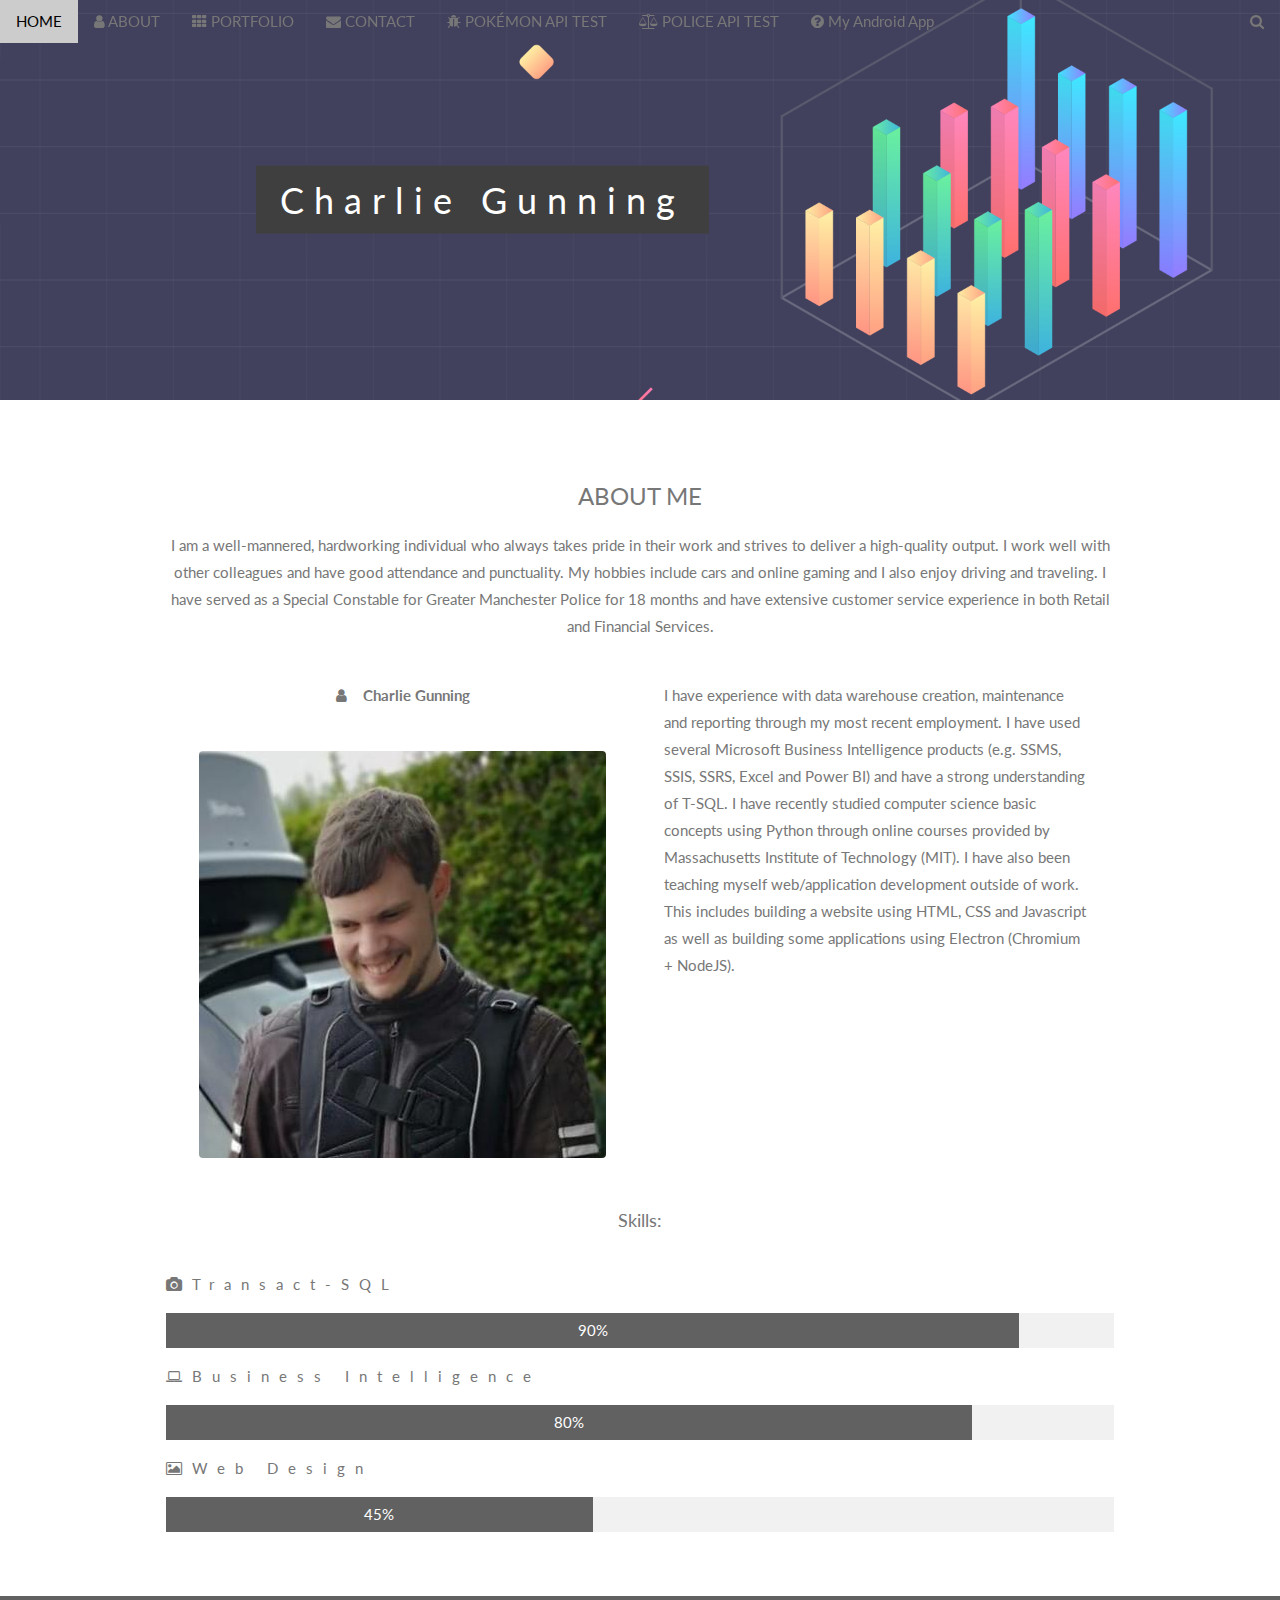
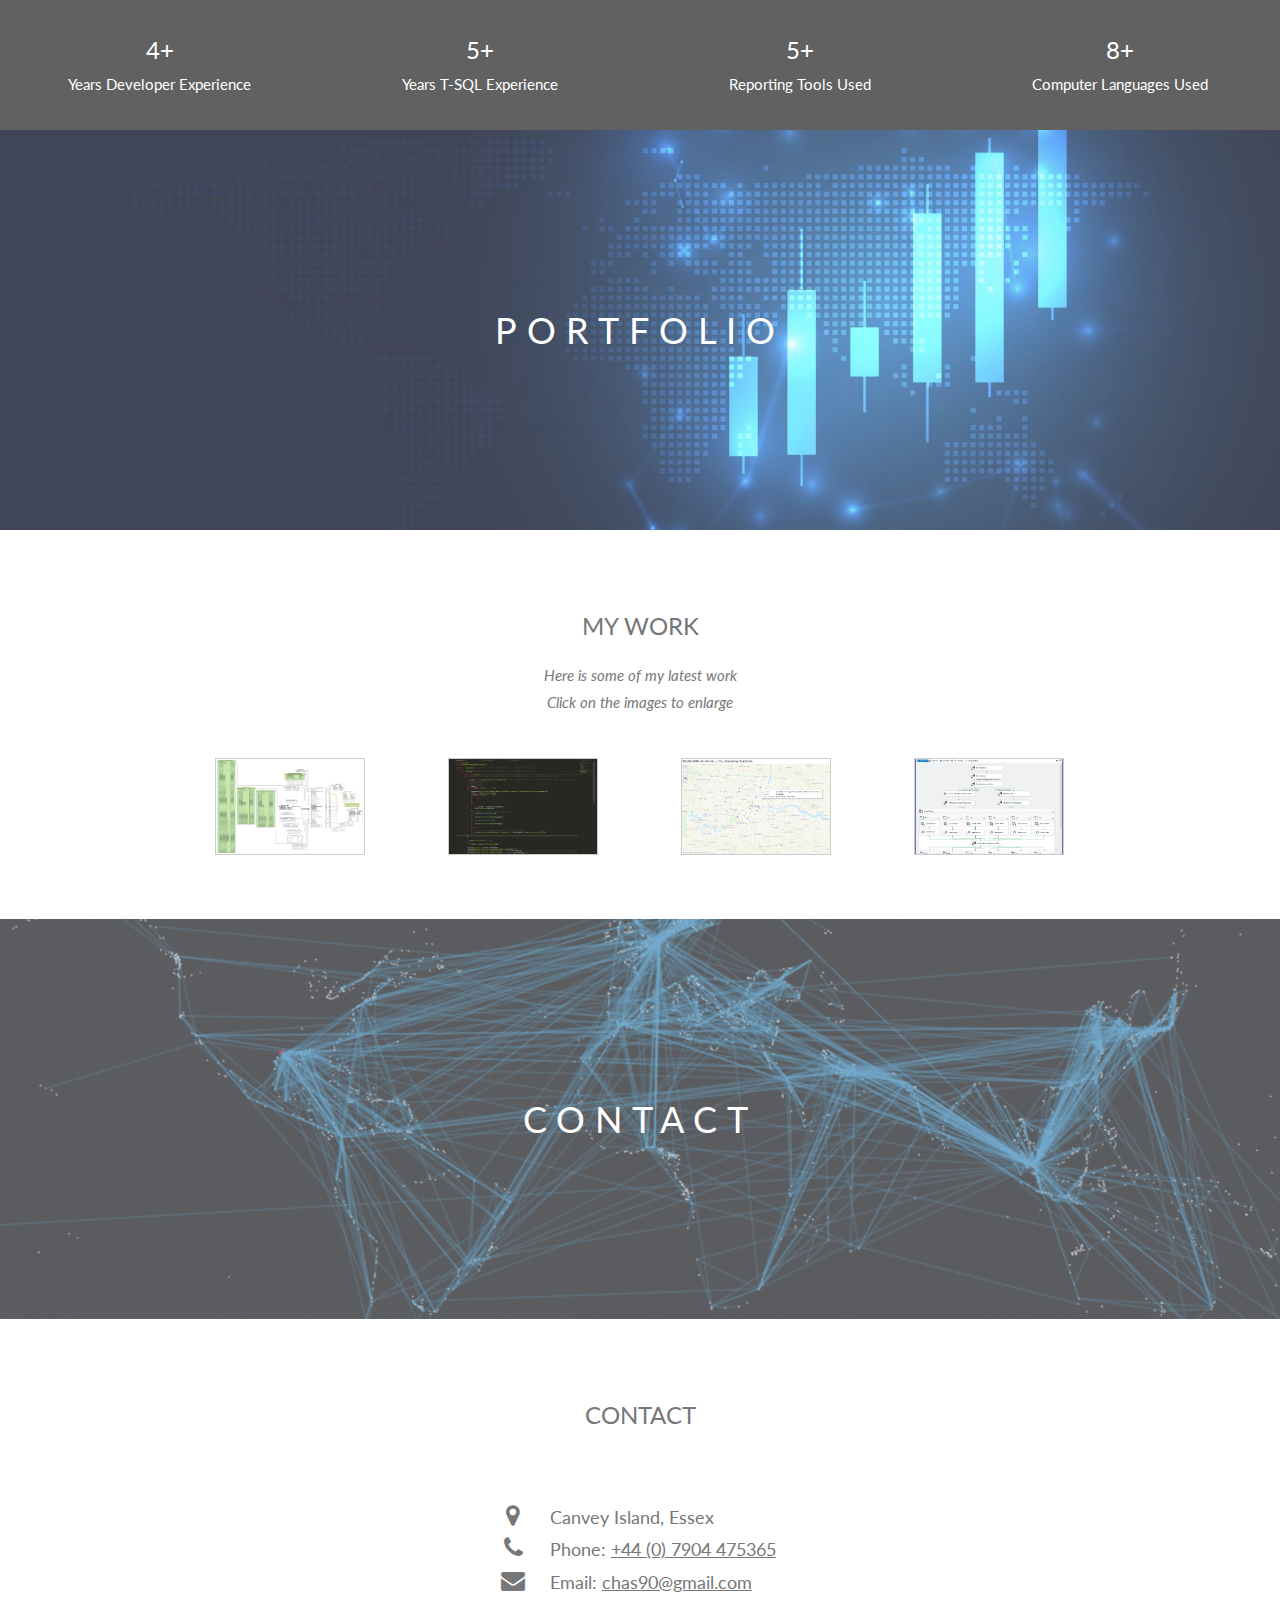
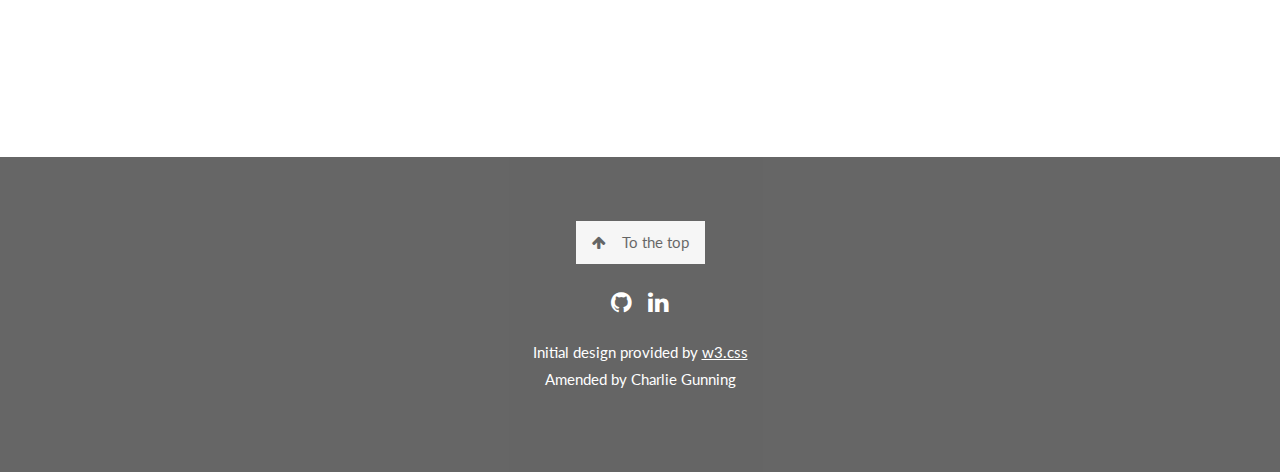
==== index.html @ 69a85423 "Update experience" ====
<!DOCTYPE html>
<html>
    <title>Charlie Gunning</title>
    <meta charset="UTF-8">
    <meta name="viewport" content="width=device-width, initial-scale=1">
    <link rel="stylesheet" href="https://www.w3schools.com/w3css/4/w3.css">
    <link rel="stylesheet" href="https://fonts.googleapis.com/css?family=Lato">
    <link rel="stylesheet" href="https://cdnjs.cloudflare.com/ajax/libs/font-awesome/4.7.0/css/font-awesome.min.css">
    <link rel="stylesheet" href="lib/css/Shared/style.css">
    <script src="lib/js/Shared/jquery-3.4.1.js" type="text/javascript"></script>
    <script src="lib/js/Shared/script.js" type="text/javascript"></script>

    <body>

        <!-- Navbar (sit on top) -->
        <div class="w3-top">
            <div class="w3-bar" id="myNavbar"><!-- Dynamic - See Shared/script.js --></div>

            <!-- Navbar on small screens -->
            <div id="navDemo" class="w3-bar-block w3-white w3-hide w3-hide-large w3-hide-medium"><!-- Dynamic - See Shared/script.js --></div>
        </div>

        <!-- First Parallax Image with Logo Text -->
        <div class="bgimg-1 w3-display-container w3-opacity-min" id="home">
            <div class="w3-display-left" style="white-space:nowrap; margin-left: 20%;">
                <span class="w3-center w3-padding-large w3-black w3-xxlarge w3-wide w3-animate-opacity">Charlie<span class="w3-hide-small"> Gunning</span></span>
            </div>
        </div>

        <!-- Container (About Section) -->
        <div class="w3-content w3-container w3-padding-64" id="about">
            <h3 class="w3-center">ABOUT ME</h3>
            <p class="w3-center">
                I am a well-mannered, hardworking individual who always takes pride in their work and strives to deliver a high-quality output. I work well with other colleagues 
                and have good attendance and punctuality. My hobbies include cars and online gaming and I also enjoy driving and traveling. I have served as a Special Constable 
                for Greater Manchester Police for 18 months and have extensive customer service experience in both Retail and Financial Services.
            </p>
            <div class="w3-row">
                <div class="w3-col m6 w3-center w3-padding-large">
                    <p><b><i class="fa fa-user w3-margin-right"></i>Charlie Gunning</b></p>
                    <br>
                    <img src="lib/img/index/CG.jpg" class="w3-round w3-image " alt="Photo of Me" width="407" height="407"><!-- w3-opacity w3-hover-opacity-off -->
                </div>

                <!-- Hide this text on small devices -->
                <div class="w3-col m6 w3-hide-small w3-padding-large">
                    <p>
                        I have experience with data warehouse creation, maintenance and reporting through my most recent employment. 
                        I have used several Microsoft Business Intelligence products (e.g. SSMS, SSIS, SSRS, Excel and Power BI) and have a strong understanding of T-SQL.
                        I have recently studied computer science basic concepts using Python through online courses provided by Massachusetts Institute of Technology (MIT). 
                        I have also been teaching myself web/application development outside of work. 
                        This includes building a website using HTML, CSS and Javascript as well as building some applications using Electron (Chromium + NodeJS).
                    </p>
                </div>
            </div>
            <p class="w3-large w3-center w3-padding-16">Skills:</p>
            <p class="w3-wide"><i class="fa fa-camera"></i>Transact-SQL</p>
            <div class="w3-light-grey">
                <div class="w3-container w3-padding-small w3-dark-grey w3-center" style="width:90%">90%</div>
            </div>
            <p class="w3-wide"><i class="fa fa-laptop"></i>Business Intelligence</p>
            <div class="w3-light-grey">
                <div class="w3-container w3-padding-small w3-dark-grey w3-center" style="width:85%">80%</div>
            </div>
            <p class="w3-wide"><i class="fa fa-photo"></i>Web Design</p>
            <div class="w3-light-grey">
                <div class="w3-container w3-padding-small w3-dark-grey w3-center" style="width:45%">45%</div>
            </div>
        </div>

        <div class="w3-row w3-center w3-dark-grey w3-padding-16">
            <div class="w3-quarter w3-section">
                <span class="w3-xlarge">4+</span><br> Years Developer Experience
            </div>
            <div class="w3-quarter w3-section">
                <span class="w3-xlarge">5+</span><br> Years T-SQL Experience
            </div>
            <div class="w3-quarter w3-section">
                <span class="w3-xlarge">5+</span><br> Reporting Tools Used
            </div>
            <div class="w3-quarter w3-section">
                <span class="w3-xlarge">8+</span><br> Computer Languages Used
            </div>
        </div>

        <!-- Second Parallax Image with Portfolio Text -->
        <div class="bgimg-2 w3-display-container w3-opacity-min">
            <div class="w3-display-middle">
                <span class="w3-xxlarge w3-text-white w3-wide">PORTFOLIO</span>
            </div>
        </div>

        <!-- Container (Portfolio Section) -->
        <div class="w3-content w3-container w3-padding-64" id="portfolio">
            <h3 class="w3-center">MY WORK</h3>
            <p class="w3-center"><em>Here is some of my latest work<br> Click on the images to enlarge</em></p><br>
            <!-- Responsive Grid. Four columns on tablets, laptops and desktops. Will stack on mobile devices/small screens (100% width) -->
            <div class="w3-row-padding w3-center">
                <div class="w3-col m3">
                    <img src="lib/img/index/Sample_ERD.jpeg" style="width:10em; height:6.5em" onclick="onClick(this)" class="w3-border w3-hover-opacity" alt="Entity Relationship Diagram">
                </div>
                <div class="w3-col m3">
                    <img src="lib/img/index/Sample_CSharp.png" style="width:10em; height:6.5em" onclick="onClick(this)" class="w3-border w3-hover-opacity" alt="C# Code Sample">
                </div>
                <div class="w3-col m3">
                    <img src="lib/img/index/Sample_Tableau.png" style="width:10em; height:6.5em" onclick="onClick(this)" class="w3-border w3-hover-opacity" alt="Tableau API Data">
                </div>
                <div class="w3-col m3">
                    <img src="lib/img/index/Sample_SSIS.png" style="width:10em; height:6.5em" onclick="onClick(this)" class="w3-border w3-hover-opacity" alt="SSIS Control Flow">
                </div>
            </div>
            </div>
        </div>

        <!-- Modal for full size images on click-->
        <div id="modal01" class="w3-modal w3-black" onclick="this.style.display='none'">
            <span class="w3-button w3-large w3-black w3-display-topright" title="Close Modal Image"><i class="fa fa-remove"></i></span>
            <div class="w3-modal-content w3-animate-zoom w3-center w3-transparent w3-padding-64">
                <img id="img01" class="w3-image">
                <p id="caption" class="w3-opacity w3-large"></p>
            </div>
        </div>

        <!-- Third Parallax Image with Portfolio Text -->
        <div class="bgimg-3 w3-display-container w3-opacity-min">
            <div class="w3-display-middle">
                <span class="w3-xxlarge w3-text-white w3-wide">CONTACT</span>
            </div>
        </div>

        <!-- Container (Contact Section) -->
        <div class="w3-content w3-container w3-padding-64" id="contact">
            <h3 class="w3-center">CONTACT</h3>

            <div class="w3-row w3-padding-32 w3-section">
                <div class="w3-col m4 w3-container">
                    <div class="mapouter">
                        <div class="gmap_canvas">
                            <iframe width="285" height="160" id="gmap_canvas" src="https://maps.google.com/maps?q=Canvey%20Island&t=&z=11&ie=UTF8&iwloc=&output=embed" 
                            frameborder="0" scrolling="no" marginheight="0" marginwidth="0">
                            </iframe>
                            <a href="https://www.embedgooglemap.net/blog/elementor-review/">embedgooglemap.net</a>
                        </div>
                    </div>
                </div>
                <div class="w3-col m8 w3-panel">
                    <div class="w3-large w3-margin-bottom">
                        <i class="fa fa-map-marker fa-fw w3-hover-text-black w3-xlarge w3-margin-right"></i> Canvey Island, Essex
                        <br>
                        <i class="fa fa-phone fa-fw w3-hover-text-black w3-xlarge w3-margin-right"></i> Phone: <a href="tel:447904475365" 
                        class="w3-hover-text-green">+44 (0) 7904 475365</a>
                        <br>
                        <i class="fa fa-envelope fa-fw w3-hover-text-black w3-xlarge w3-margin-right"></i> Email: <a href="mailto:chas90@gmail.com" 
                        class="w3-hover-text-green">chas90@gmail.com</a>
                        <br>
                    </div>
                </div>
            </div>
        </div>

        <!-- Footer -->
        <footer class="w3-center w3-black w3-padding-64 w3-opacity w3-hover-opacity-off" id="sharedFooter"><!-- Dynamic - See Shared/script.js --></footer>
    </body>
</html>
---- lib/css/Shared/style.css ----
body,
h1,
h2,
h3,
h4,
h5,
h6 {
    font-family: "Lato", sans-serif;
}

body,
html {
    height: 100%;
    color: #777;
    line-height: 1.8;
}


/* Create a Parallax Effect */

.bgimg-1,
.bgimg-2,
.bgimg-3 {
    background-attachment: fixed;
    background-position: center;
    background-repeat: no-repeat;
    background-size: cover;
}


/* First image (Logo. Full height) */

.bgimg-1 {
    background-image: url('../../img/index/BG_01.png');
    min-height: 100%;
}


/* Second image (Portfolio) */

.bgimg-2 {
    background-image: url("../../img/index/BG_02.jpg");
    min-height: 400px;
}


/* Third image (Contact) */

.bgimg-3 {
    background-image: url("../../img/index/BG_03.png");
    min-height: 400px;
}

.w3-wide {
    letter-spacing: 10px;
}

.w3-hover-opacity {
    cursor: pointer;
}


/* Turn off parallax scrolling for tablets and phones */

@media only screen and (max-device-width: 1600px) {
    .bgimg-1,
    .bgimg-2,
    .bgimg-3 {
        background-attachment: scroll;
        min-height: 400px;
    }
}

#apiCallCount{
    visibility: hidden;
}

/*Google Maps*/
.mapouter {
    position: relative;
    text-align: right;
    height: 160px;
    width: 285px;
}

.gmap_canvas {
    overflow: hidden;
    background: none!important;
    height: 160px;
    width: 285px;
}
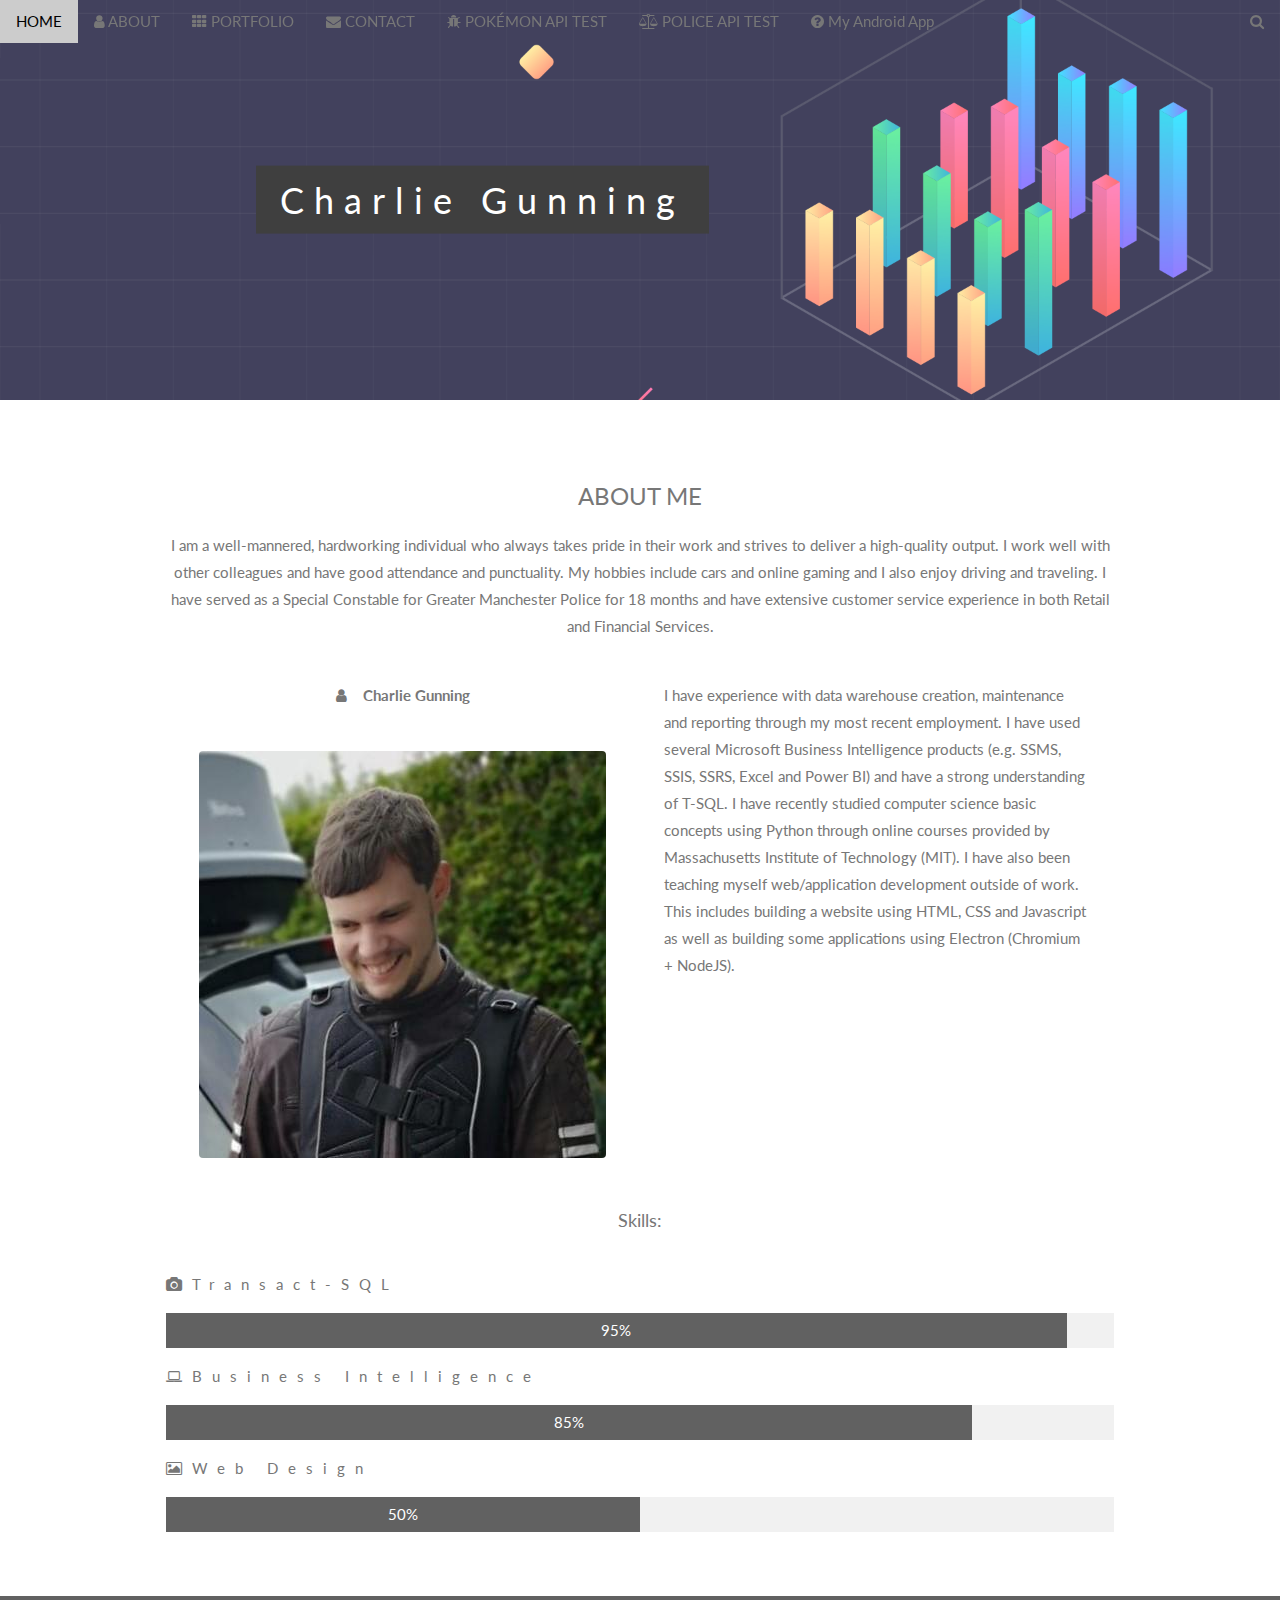
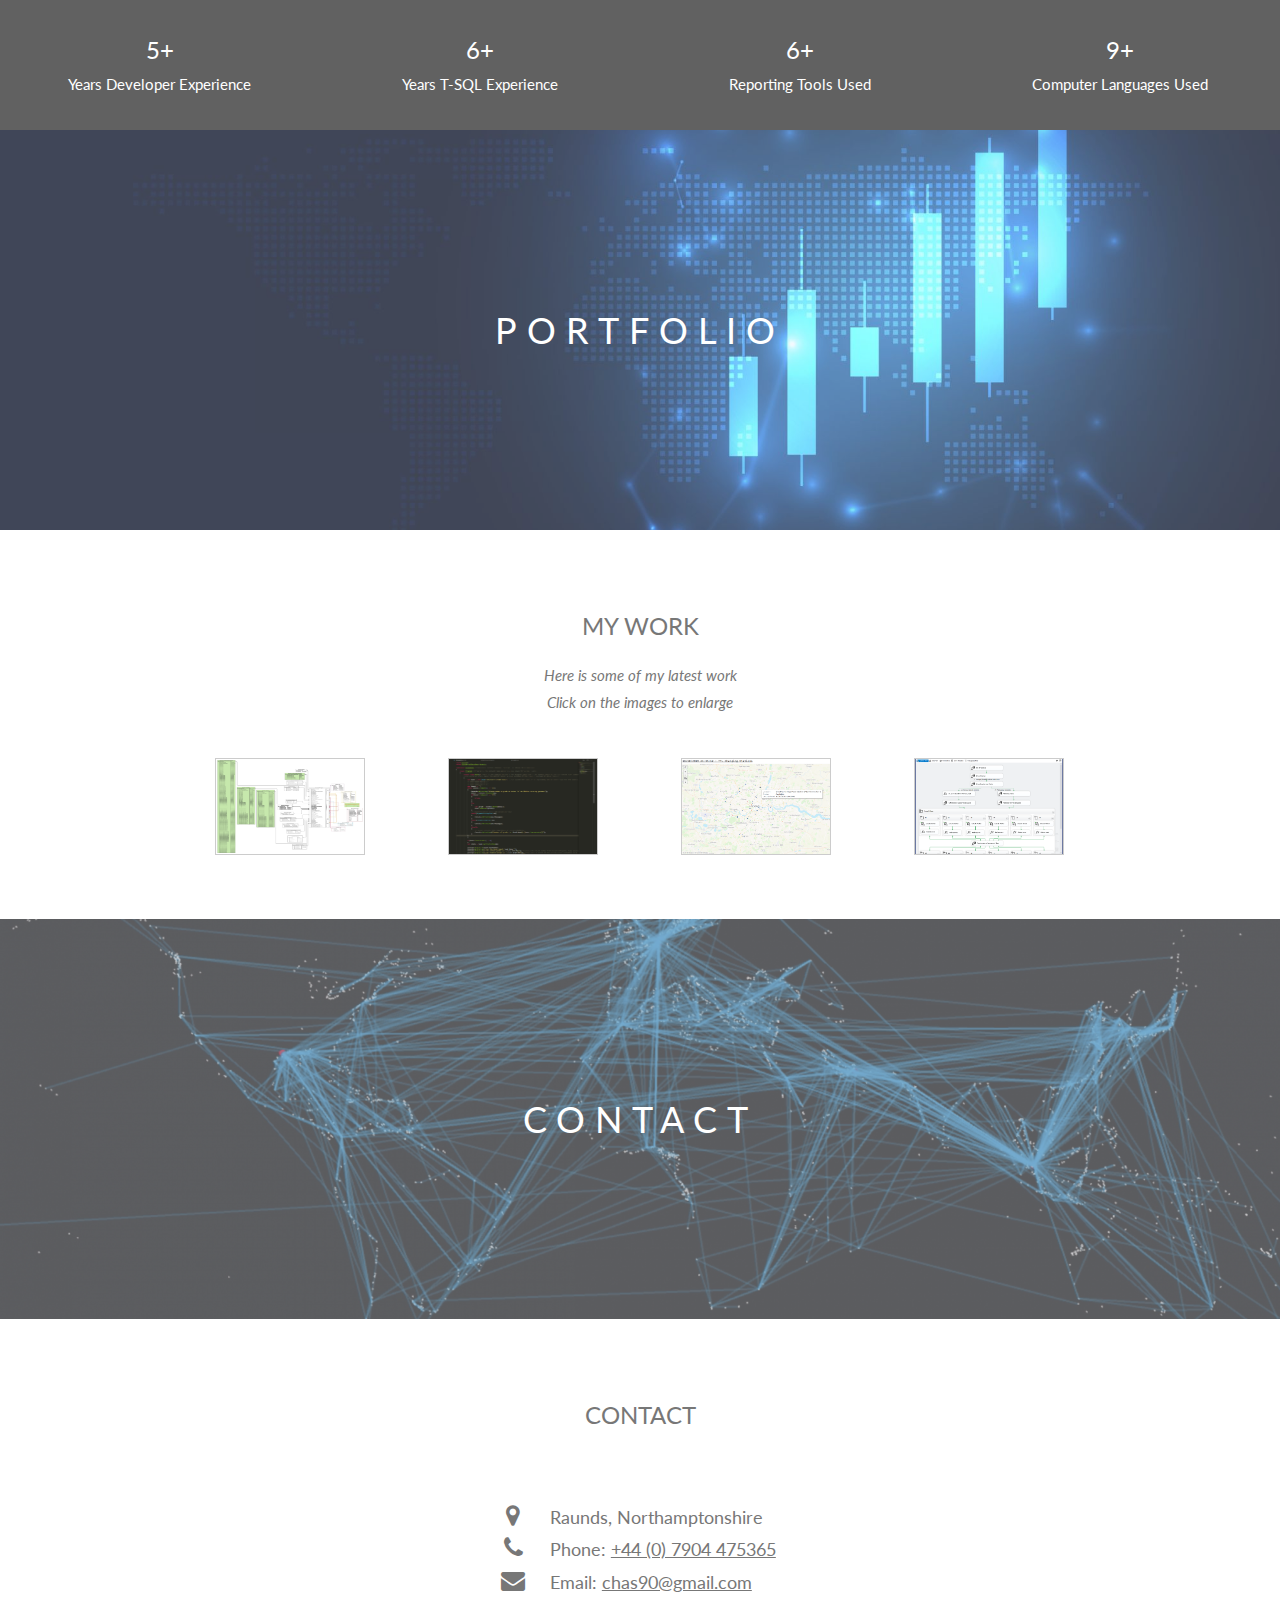
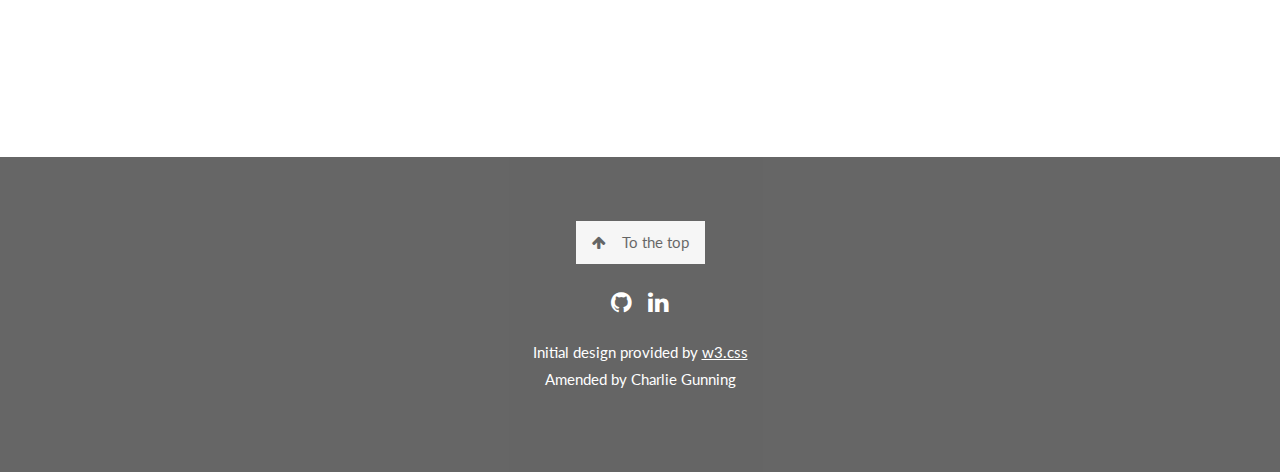
==== commit 1188518a: "Updated experience and location" ====
--- a/index.html
+++ b/index.html
@@ -56,30 +56,30 @@
             <p class="w3-large w3-center w3-padding-16">Skills:</p>
             <p class="w3-wide"><i class="fa fa-camera"></i>Transact-SQL</p>
             <div class="w3-light-grey">
-                <div class="w3-container w3-padding-small w3-dark-grey w3-center" style="width:90%">90%</div>
+                <div class="w3-container w3-padding-small w3-dark-grey w3-center" style="width:95%">95%</div>
             </div>
             <p class="w3-wide"><i class="fa fa-laptop"></i>Business Intelligence</p>
             <div class="w3-light-grey">
-                <div class="w3-container w3-padding-small w3-dark-grey w3-center" style="width:85%">80%</div>
+                <div class="w3-container w3-padding-small w3-dark-grey w3-center" style="width:85%">85%</div>
             </div>
             <p class="w3-wide"><i class="fa fa-photo"></i>Web Design</p>
             <div class="w3-light-grey">
-                <div class="w3-container w3-padding-small w3-dark-grey w3-center" style="width:45%">45%</div>
+                <div class="w3-container w3-padding-small w3-dark-grey w3-center" style="width:50%">50%</div>
             </div>
         </div>
 
         <div class="w3-row w3-center w3-dark-grey w3-padding-16">
             <div class="w3-quarter w3-section">
-                <span class="w3-xlarge">4+</span><br> Years Developer Experience
+                <span class="w3-xlarge">5+</span><br> Years Developer Experience
             </div>
             <div class="w3-quarter w3-section">
-                <span class="w3-xlarge">5+</span><br> Years T-SQL Experience
+                <span class="w3-xlarge">6+</span><br> Years T-SQL Experience
             </div>
             <div class="w3-quarter w3-section">
-                <span class="w3-xlarge">5+</span><br> Reporting Tools Used
+                <span class="w3-xlarge">6+</span><br> Reporting Tools Used
             </div>
             <div class="w3-quarter w3-section">
-                <span class="w3-xlarge">8+</span><br> Computer Languages Used
+                <span class="w3-xlarge">9+</span><br> Computer Languages Used
             </div>
         </div>
 
@@ -136,7 +136,7 @@
                 <div class="w3-col m4 w3-container">
                     <div class="mapouter">
                         <div class="gmap_canvas">
-                            <iframe width="285" height="160" id="gmap_canvas" src="https://maps.google.com/maps?q=Canvey%20Island&t=&z=11&ie=UTF8&iwloc=&output=embed" 
+                            <iframe width="285" height="160" id="gmap_canvas" src="https://maps.google.com/maps?q=Raunds&t=&z=11&ie=UTF8&iwloc=&output=embed" 
                             frameborder="0" scrolling="no" marginheight="0" marginwidth="0">
                             </iframe>
                             <a href="https://www.embedgooglemap.net/blog/elementor-review/">embedgooglemap.net</a>
@@ -145,7 +145,7 @@
                 </div>
                 <div class="w3-col m8 w3-panel">
                     <div class="w3-large w3-margin-bottom">
-                        <i class="fa fa-map-marker fa-fw w3-hover-text-black w3-xlarge w3-margin-right"></i> Canvey Island, Essex
+                        <i class="fa fa-map-marker fa-fw w3-hover-text-black w3-xlarge w3-margin-right"></i> Raunds, Northamptonshire
                         <br>
                         <i class="fa fa-phone fa-fw w3-hover-text-black w3-xlarge w3-margin-right"></i> Phone: <a href="tel:447904475365" 
                         class="w3-hover-text-green">+44 (0) 7904 475365</a>
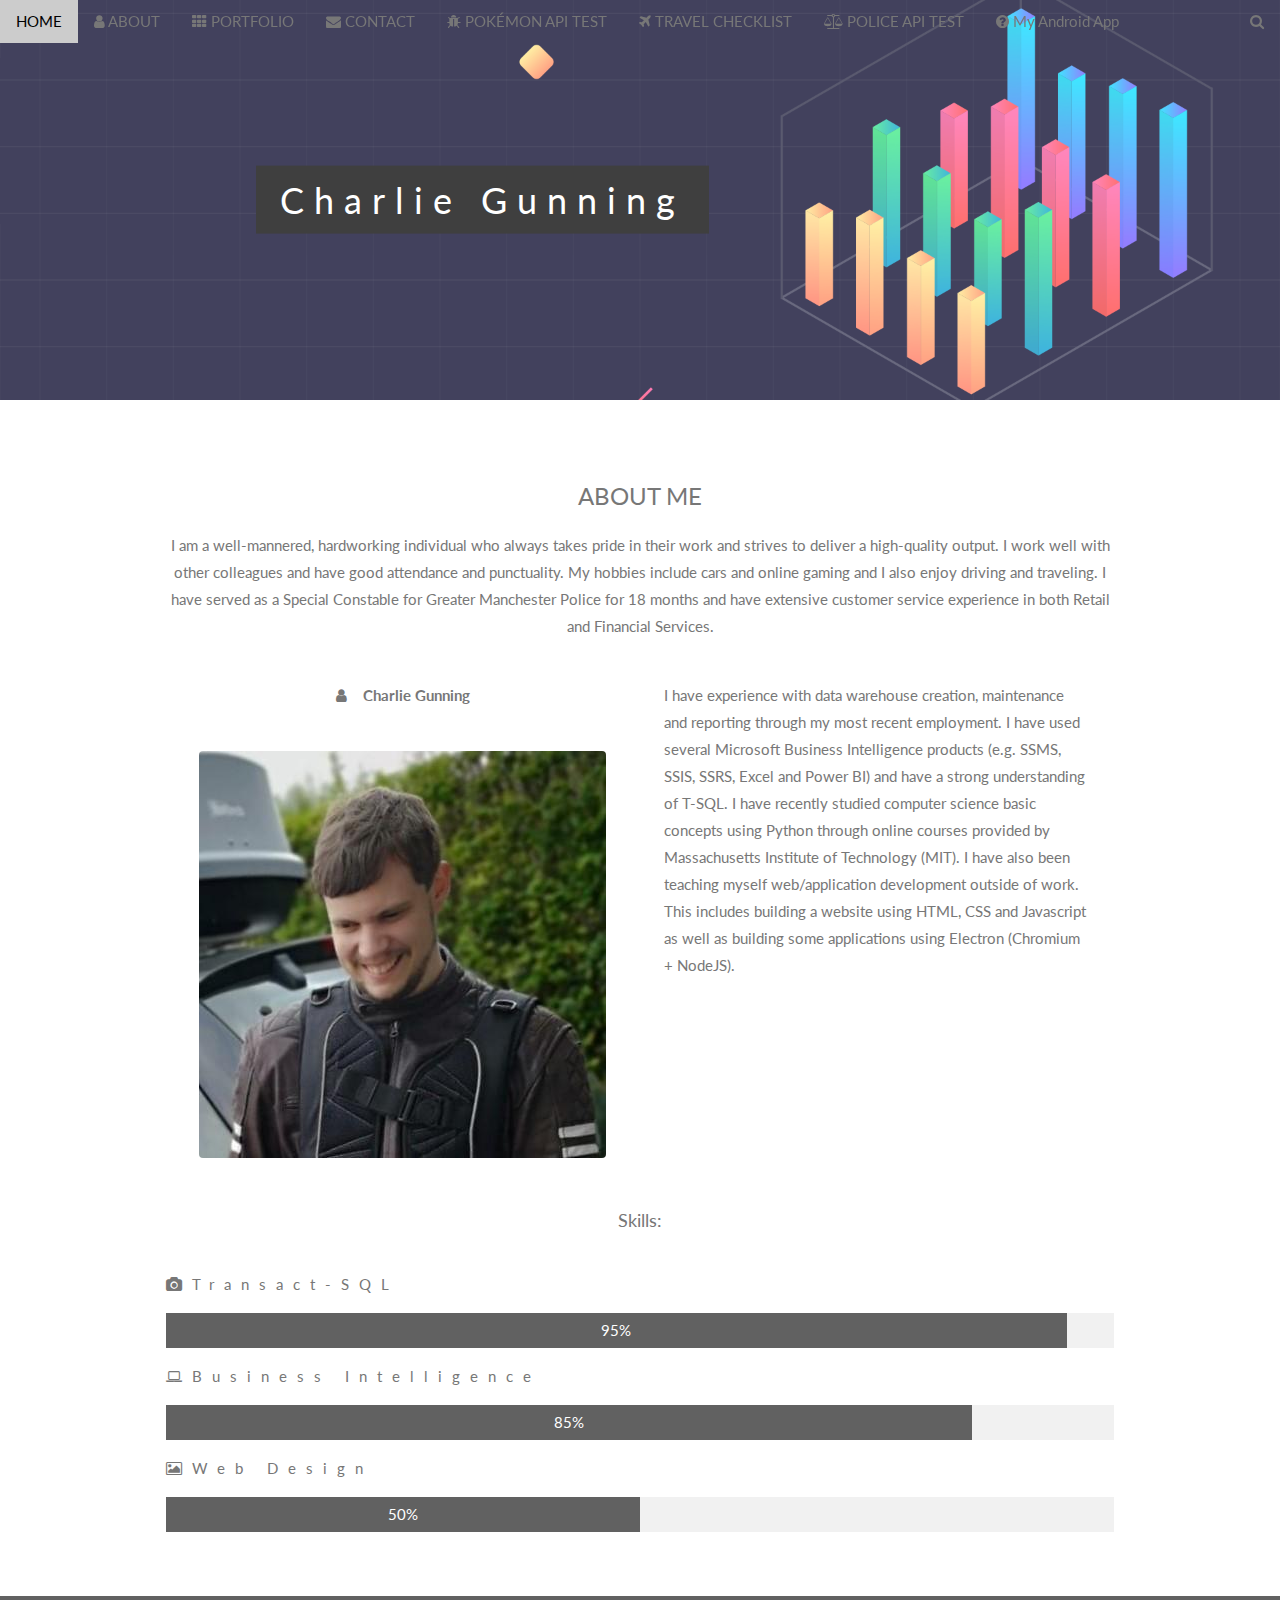
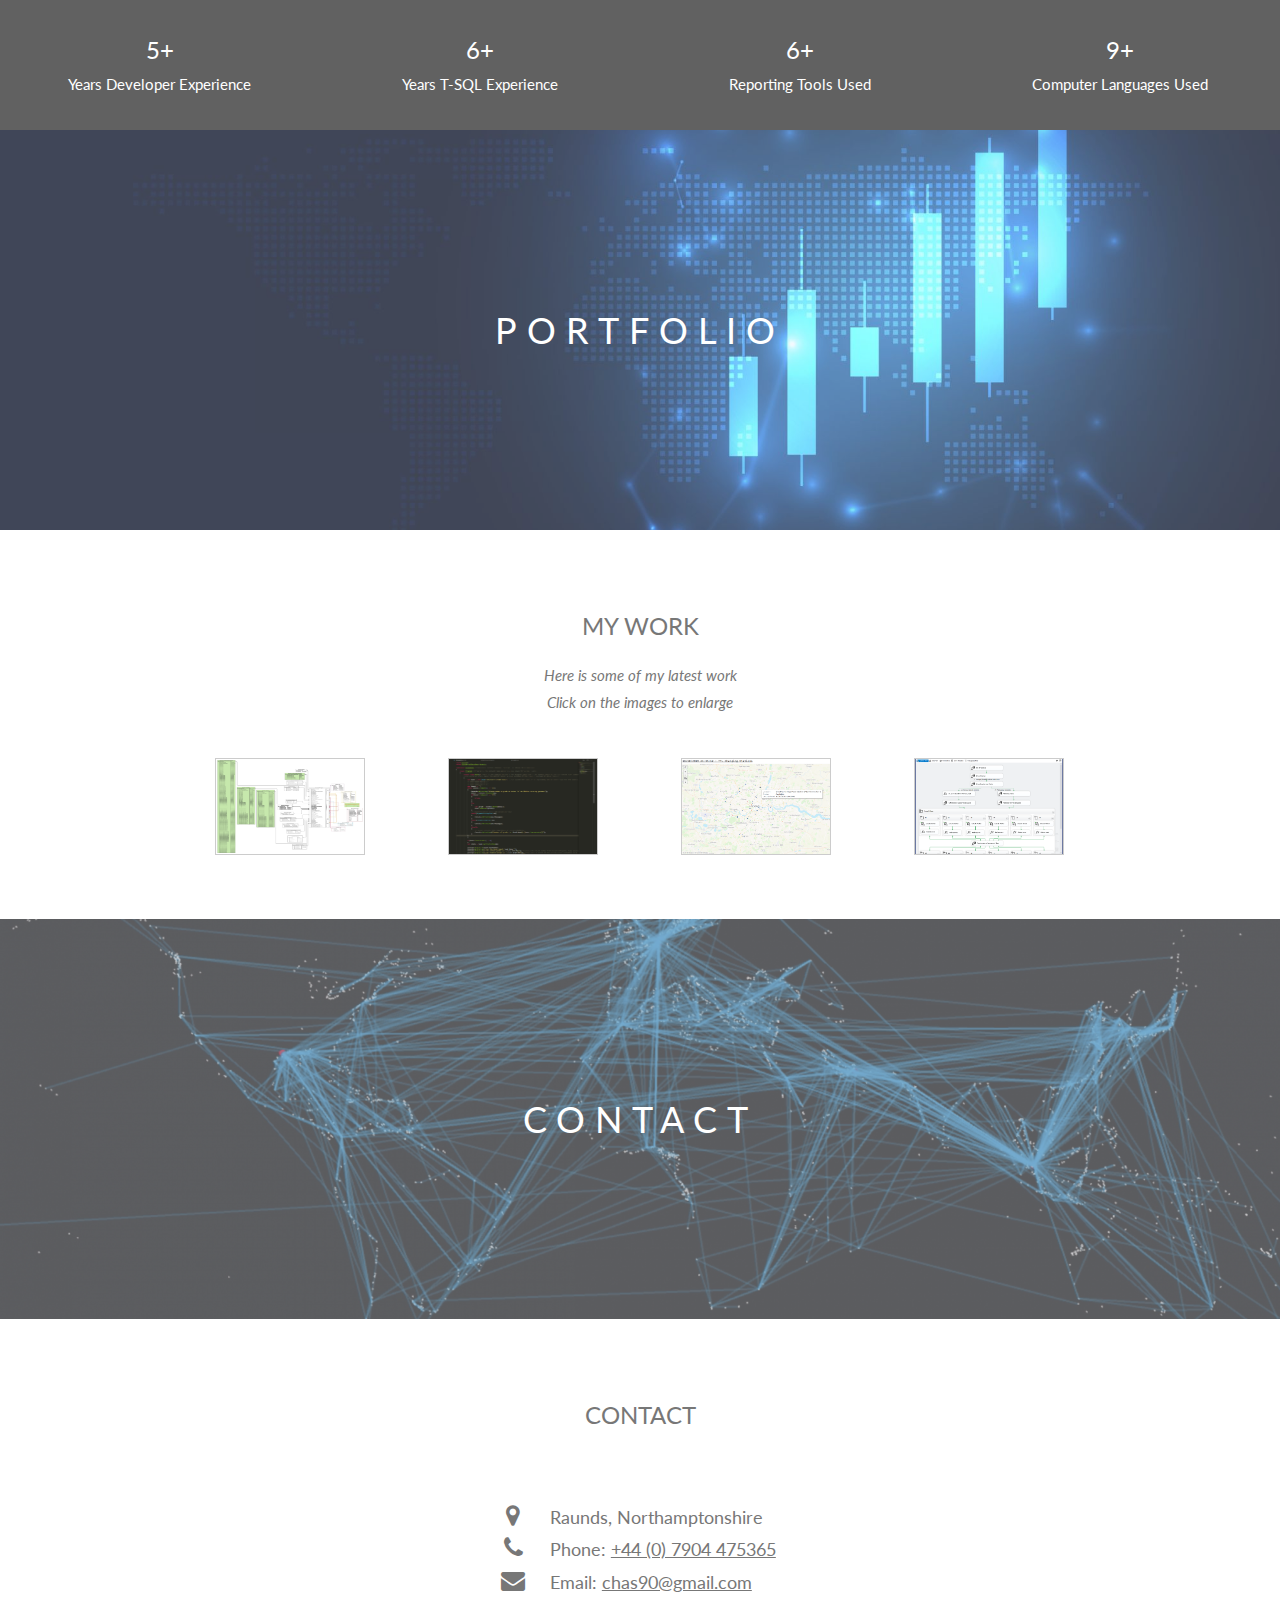
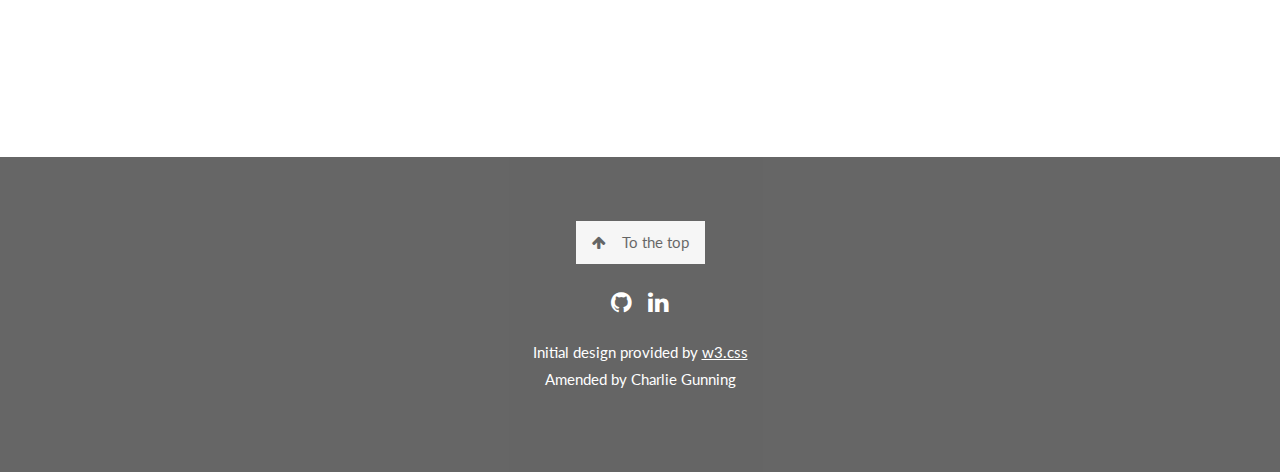
==== commit ebde27a3: "Add Travel Checklist Page" ====
--- a/index.html
+++ b/index.html
@@ -17,7 +17,7 @@
             <div class="w3-bar" id="myNavbar"><!-- Dynamic - See Shared/script.js --></div>
 
             <!-- Navbar on small screens -->
-            <div id="navDemo" class="w3-bar-block w3-white w3-hide w3-hide-large w3-hide-medium"><!-- Dynamic - See Shared/script.js --></div>
+            <div id="navDemo" class="w3-bar-block w3-white w3-hide w3-hide-large w3-hide-medium"><!-- Dynamic - See js/Shared/script.js --></div>
         </div>
 
         <!-- First Parallax Image with Logo Text -->
@@ -136,7 +136,7 @@
                 <div class="w3-col m4 w3-container">
                     <div class="mapouter">
                         <div class="gmap_canvas">
-                            <iframe width="285" height="160" id="gmap_canvas" src="https://maps.google.com/maps?q=Raunds&t=&z=11&ie=UTF8&iwloc=&output=embed" 
+                            <iframe width="285" height="160" id="gmap_canvas" src="https://maps.google.com/maps?q=Raunds%2c%20Northamptonshire&t=&z=9&ie=UTF8&iwloc=&output=embed" 
                             frameborder="0" scrolling="no" marginheight="0" marginwidth="0">
                             </iframe>
                             <a href="https://www.embedgooglemap.net/blog/elementor-review/">embedgooglemap.net</a>
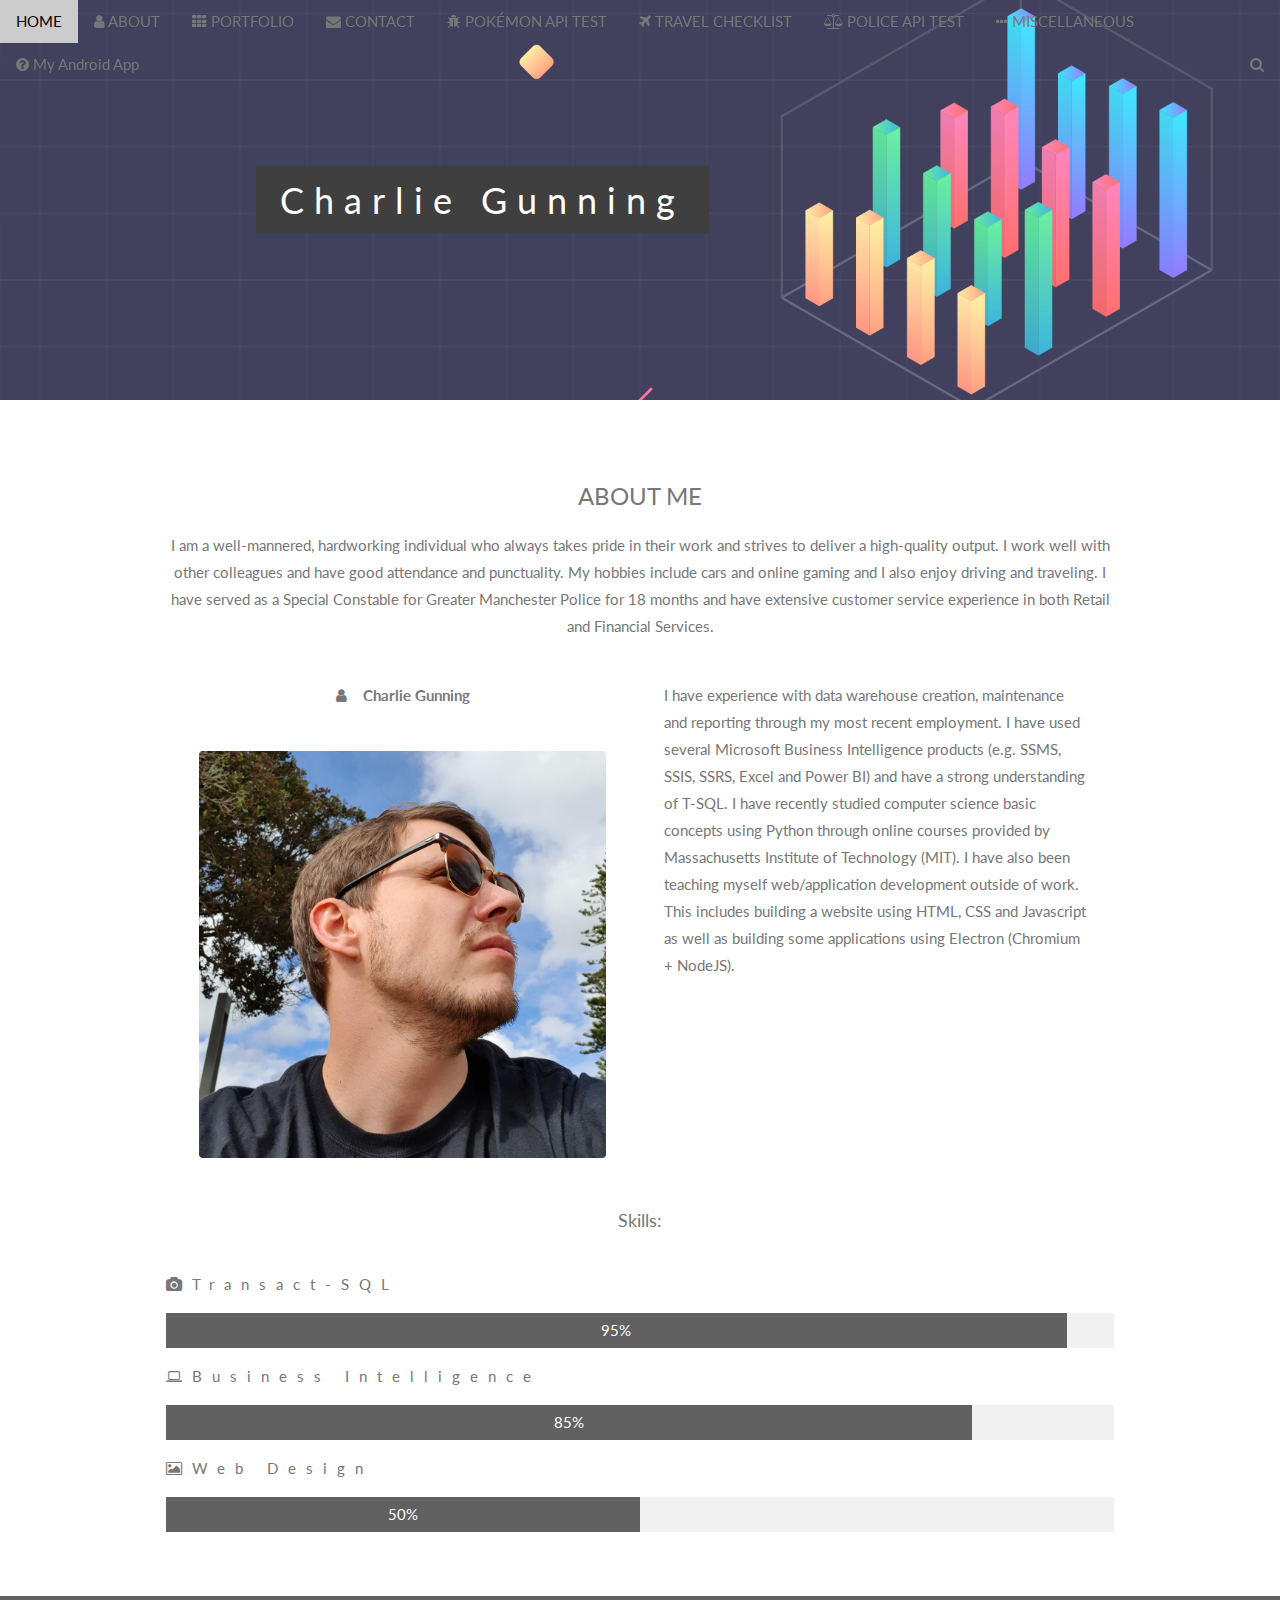
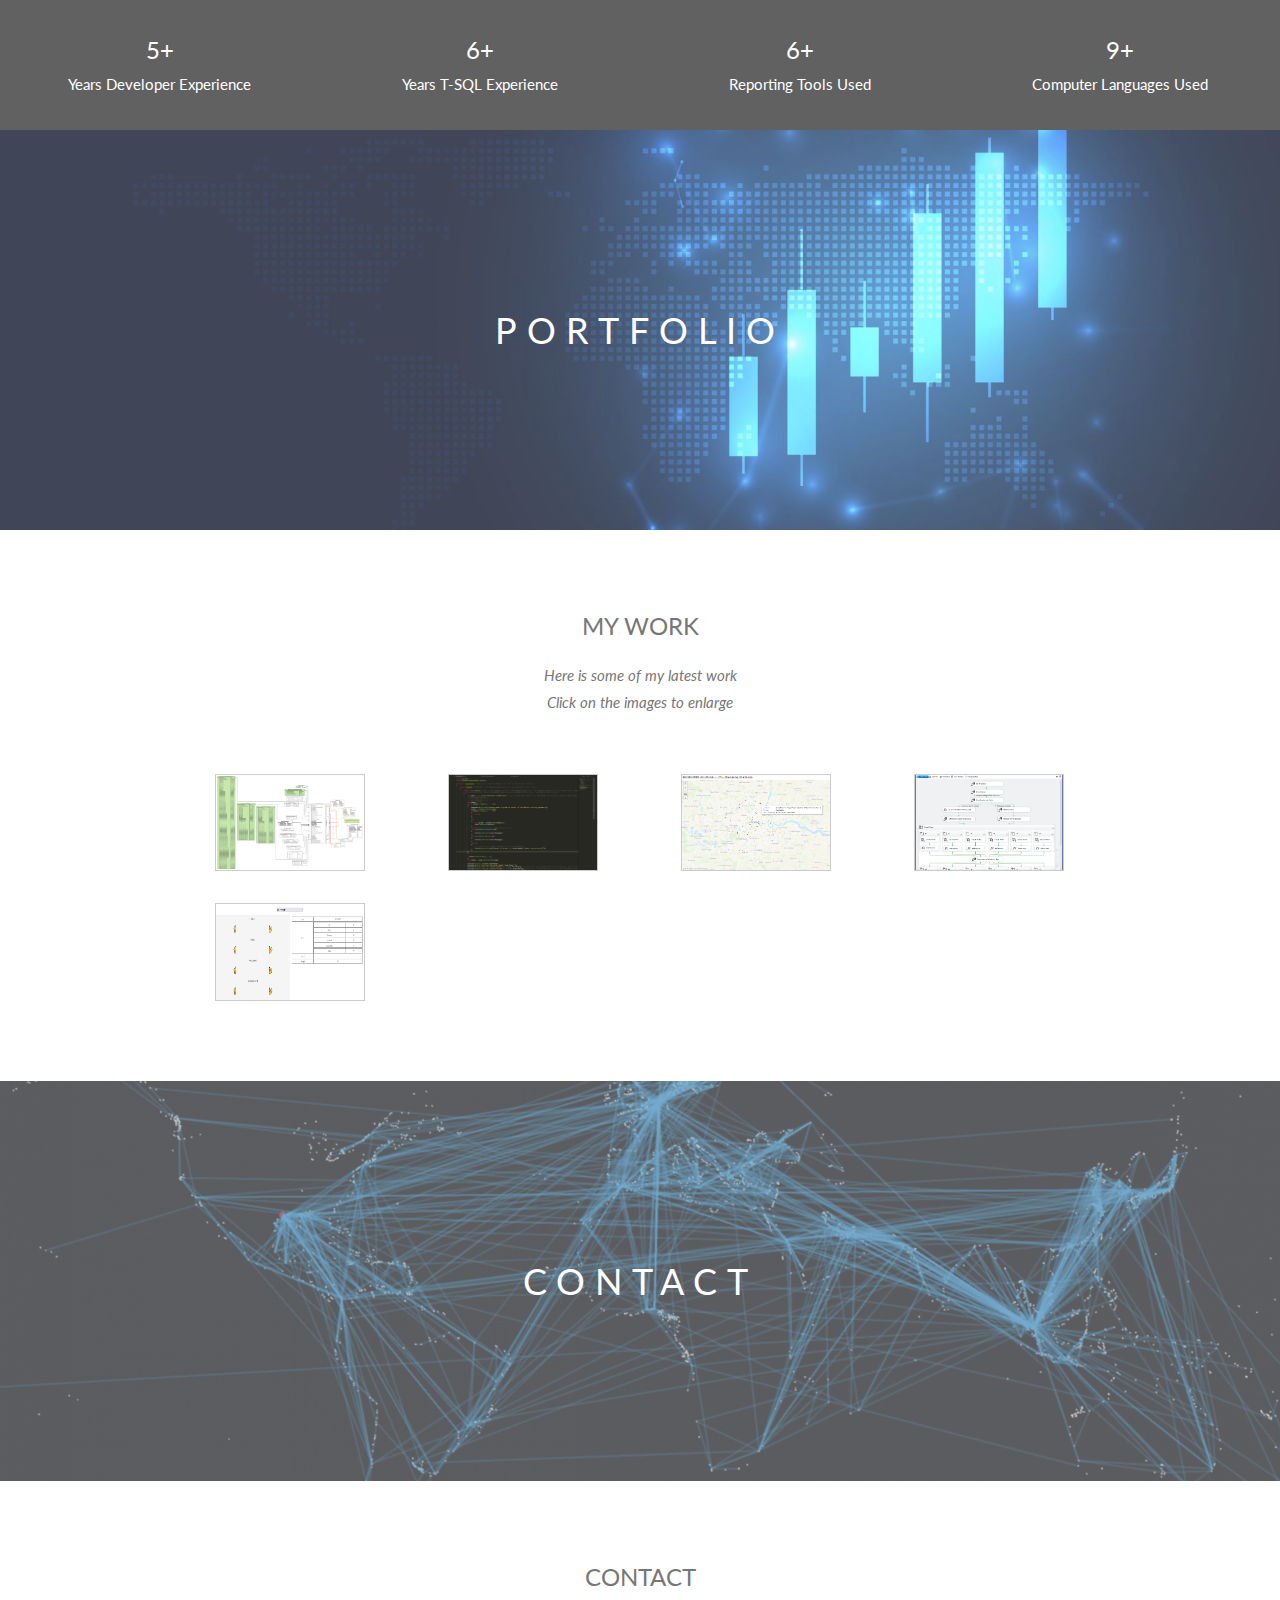
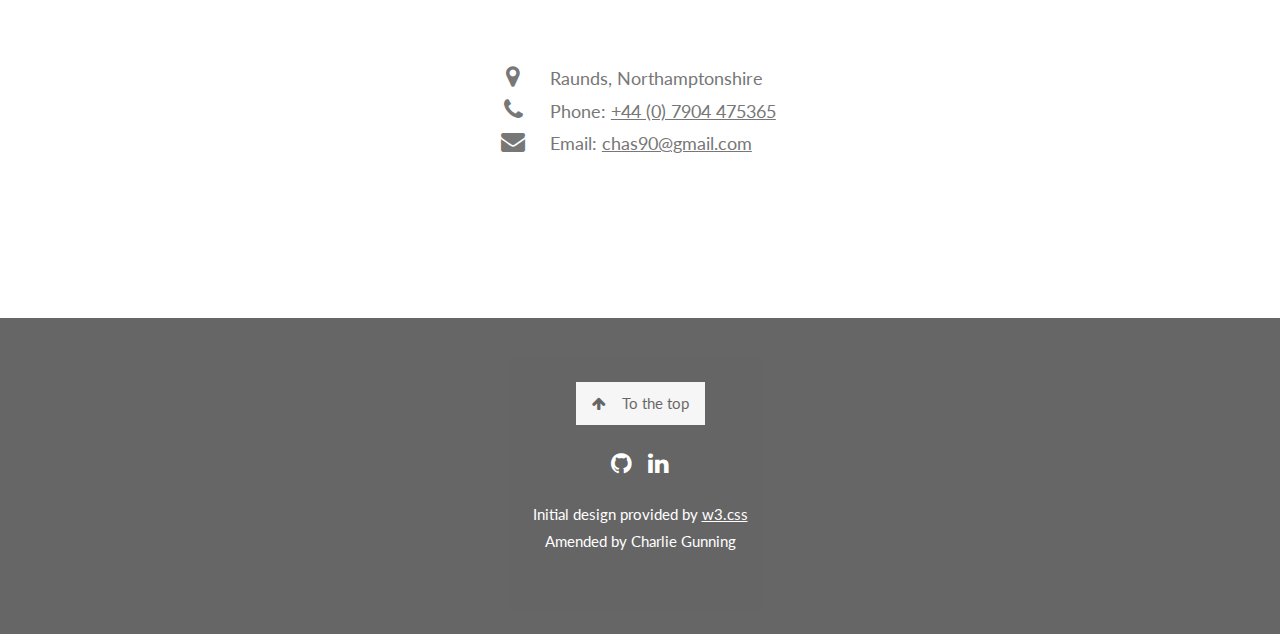
==== commit ce45e3be: "Updated Navbar links and Homepage imagery" ====
--- a/index.html
+++ b/index.html
@@ -95,7 +95,7 @@
             <h3 class="w3-center">MY WORK</h3>
             <p class="w3-center"><em>Here is some of my latest work<br> Click on the images to enlarge</em></p><br>
             <!-- Responsive Grid. Four columns on tablets, laptops and desktops. Will stack on mobile devices/small screens (100% width) -->
-            <div class="w3-row-padding w3-center">
+            <div class="w3-row-padding w3-center w3-padding-16">
                 <div class="w3-col m3">
                     <img src="lib/img/index/Sample_ERD.jpeg" style="width:10em; height:6.5em" onclick="onClick(this)" class="w3-border w3-hover-opacity" alt="Entity Relationship Diagram">
                 </div>
@@ -109,6 +109,19 @@
                     <img src="lib/img/index/Sample_SSIS.png" style="width:10em; height:6.5em" onclick="onClick(this)" class="w3-border w3-hover-opacity" alt="SSIS Control Flow">
                 </div>
             </div>
+            <div class="w3-row-padding w3-center w3-padding-16">
+                <div class="w3-col m3">
+                    <img src="lib/img/index/Sample_API.png" style="width:10em; height:6.5em" onclick="onClick(this)" class="w3-border w3-hover-opacity" alt="API requesting">
+                </div>
+                <div class="w3-col m3">
+                    <!-- <img src="lib/img/index/Sample_CSharp.png" style="width:10em; height:6.5em" onclick="onClick(this)" class="w3-border w3-hover-opacity" alt="C# Code Sample"> -->
+                </div>
+                <div class="w3-col m3">
+                    <!-- <img src="lib/img/index/Sample_Tableau.png" style="width:10em; height:6.5em" onclick="onClick(this)" class="w3-border w3-hover-opacity" alt="Tableau API Data"> -->
+                </div>
+                <div class="w3-col m3">
+                    <!-- <img src="lib/img/index/Sample_SSIS.png" style="width:10em; height:6.5em" onclick="onClick(this)" class="w3-border w3-hover-opacity" alt="SSIS Control Flow"> -->
+                </div>
             </div>
         </div>
 
--- a/lib/css/Shared/style.css
+++ b/lib/css/Shared/style.css
@@ -32,7 +32,7 @@
 
 .bgimg-1 {
     background-image: url('../../img/index/BG_01.png');
-    min-height: 100%;
+    min-height: 400px;
 }
 
 
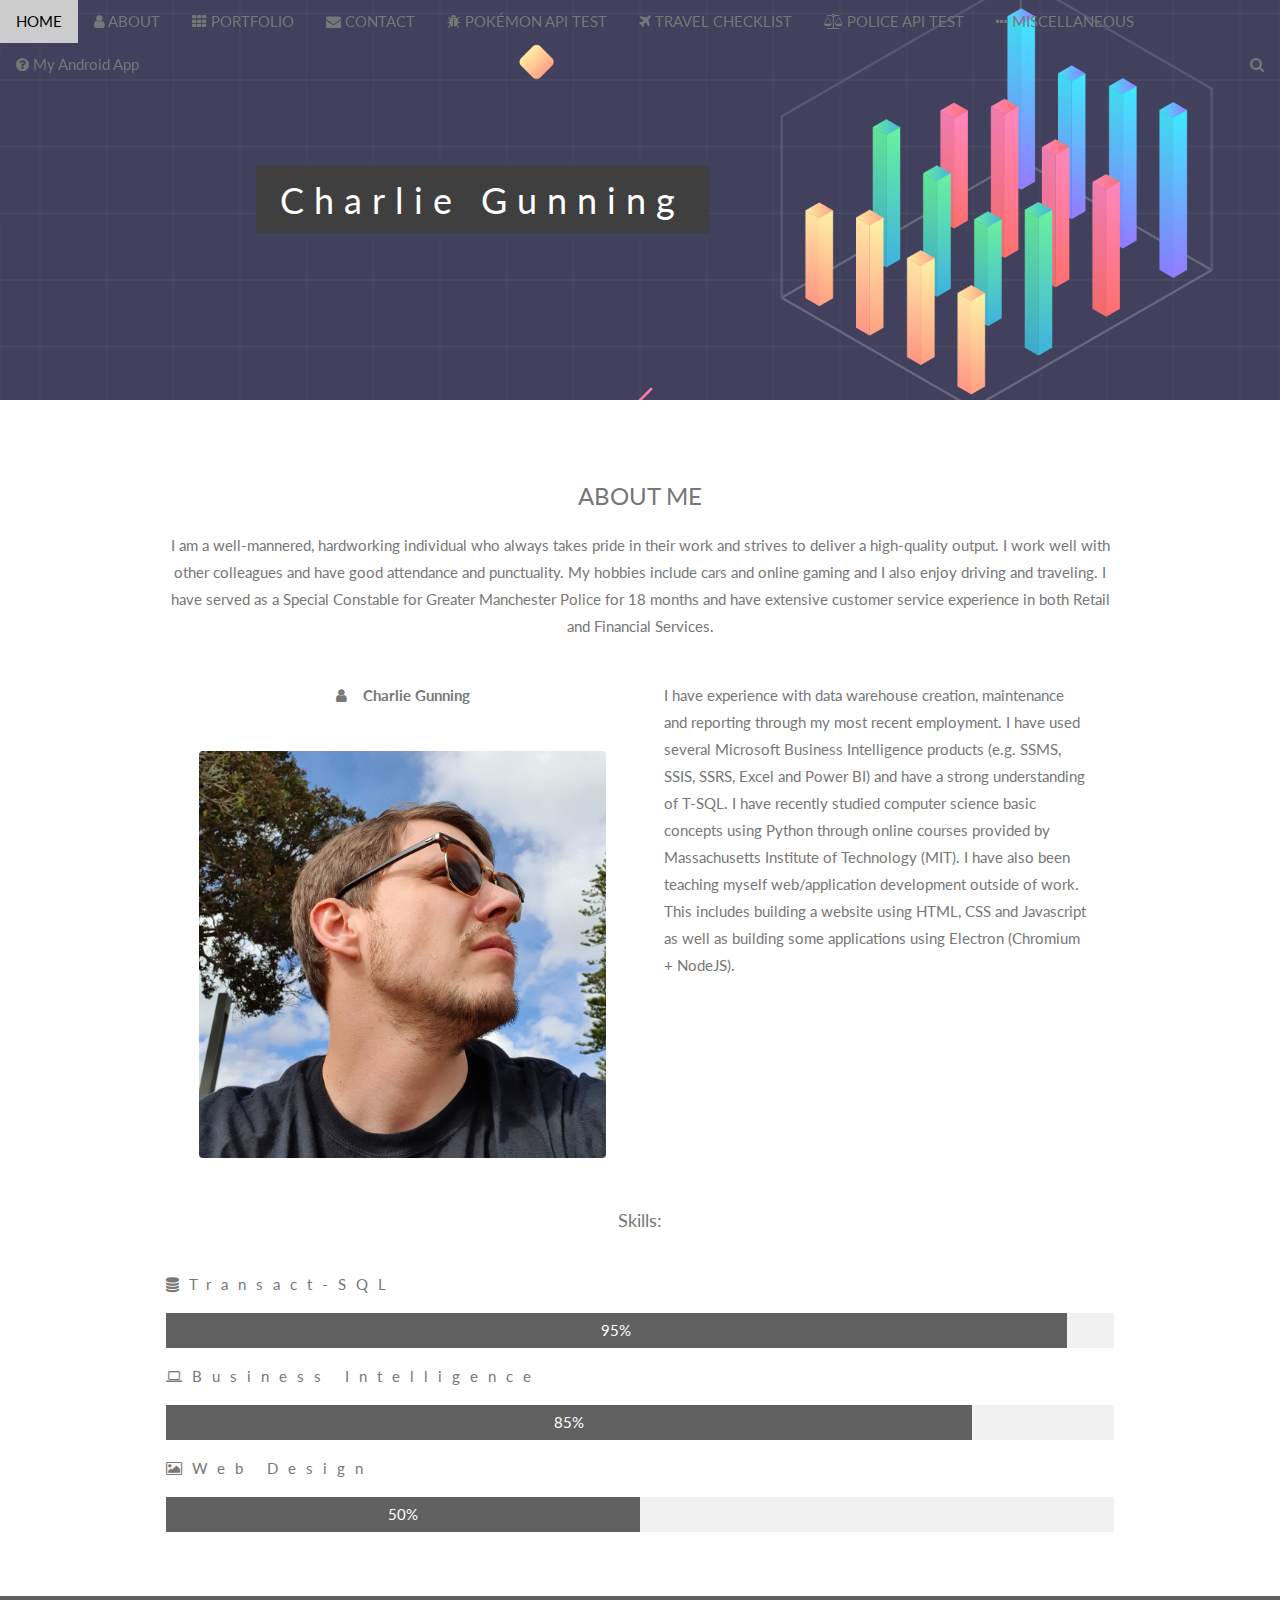
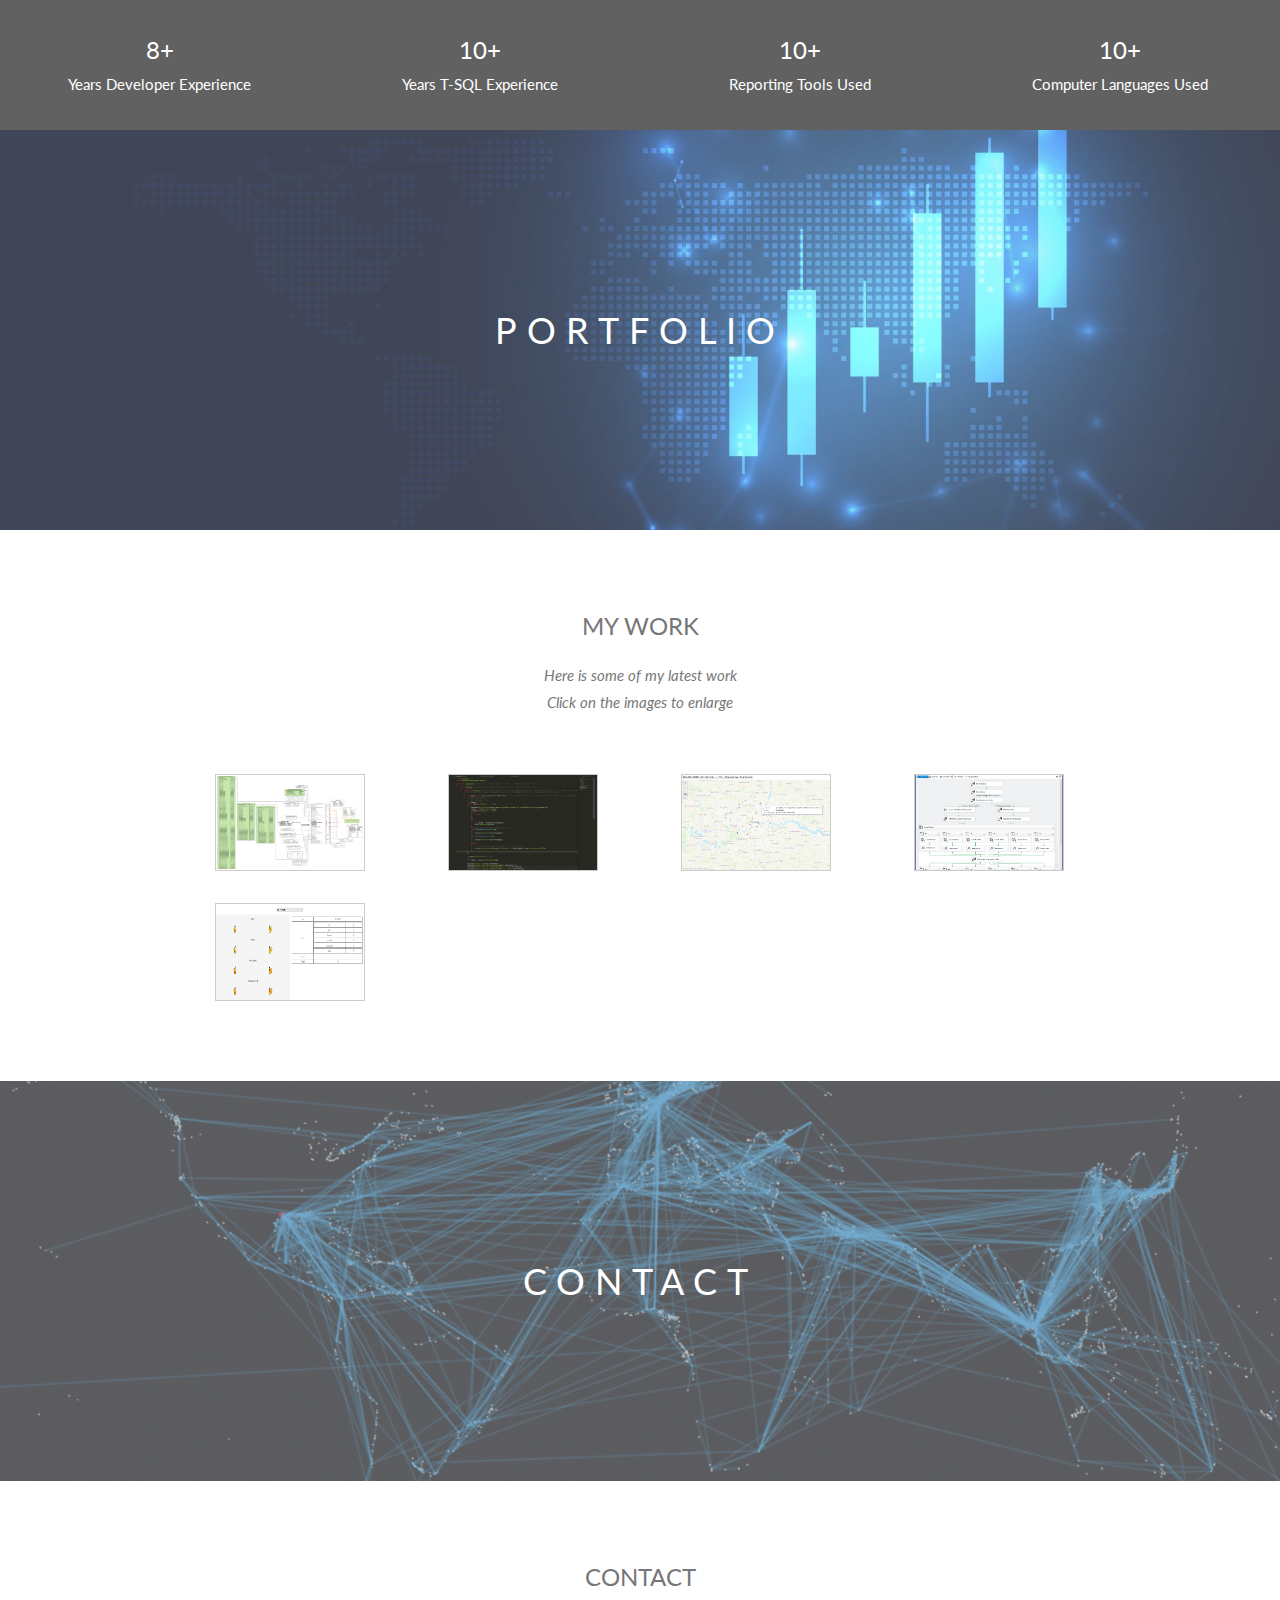
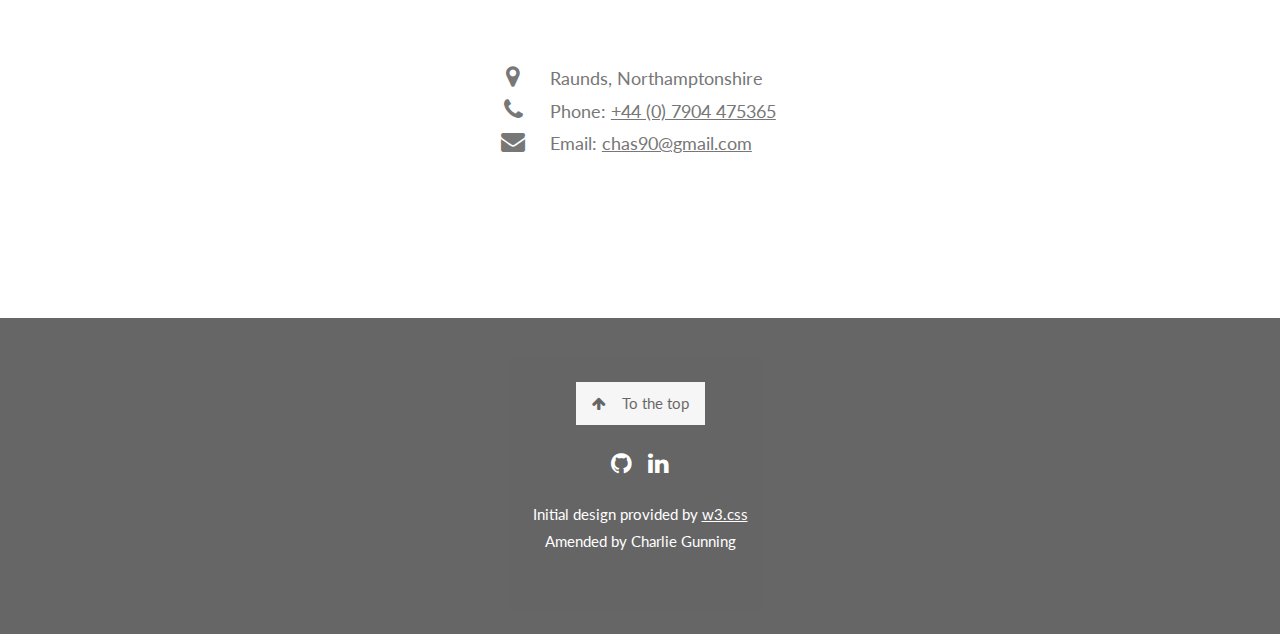
==== commit 3957bb82: "Update index.html" ====
--- a/index.html
+++ b/index.html
@@ -7,7 +7,7 @@
     <link rel="stylesheet" href="https://fonts.googleapis.com/css?family=Lato">
     <link rel="stylesheet" href="https://cdnjs.cloudflare.com/ajax/libs/font-awesome/4.7.0/css/font-awesome.min.css">
     <link rel="stylesheet" href="lib/css/Shared/style.css">
-    <script src="lib/js/Shared/jquery-3.4.1.js" type="text/javascript"></script>
+    <script src="lib/js/Shared/jquery-3.6.0.js" type="text/javascript"></script>
     <script src="lib/js/Shared/script.js" type="text/javascript"></script>
 
     <body>
@@ -54,7 +54,7 @@
                 </div>
             </div>
             <p class="w3-large w3-center w3-padding-16">Skills:</p>
-            <p class="w3-wide"><i class="fa fa-camera"></i>Transact-SQL</p>
+            <p class="w3-wide"><i class="fa fa-database"></i>Transact-SQL</p>
             <div class="w3-light-grey">
                 <div class="w3-container w3-padding-small w3-dark-grey w3-center" style="width:95%">95%</div>
             </div>
@@ -70,16 +70,16 @@
 
         <div class="w3-row w3-center w3-dark-grey w3-padding-16">
             <div class="w3-quarter w3-section">
-                <span class="w3-xlarge">5+</span><br> Years Developer Experience
+                <span class="w3-xlarge">8+</span><br> Years Developer Experience
             </div>
             <div class="w3-quarter w3-section">
-                <span class="w3-xlarge">6+</span><br> Years T-SQL Experience
+                <span class="w3-xlarge">10+</span><br> Years T-SQL Experience
             </div>
             <div class="w3-quarter w3-section">
-                <span class="w3-xlarge">6+</span><br> Reporting Tools Used
+                <span class="w3-xlarge">10+</span><br> Reporting Tools Used
             </div>
             <div class="w3-quarter w3-section">
-                <span class="w3-xlarge">9+</span><br> Computer Languages Used
+                <span class="w3-xlarge">10+</span><br> Computer Languages Used
             </div>
         </div>
 
--- a/lib/css/Shared/style.css
+++ b/lib/css/Shared/style.css
@@ -89,3 +89,27 @@
     height: 160px;
     width: 285px;
 }
+
+/*Collapsible list*/
+.collapsible {
+    background-color: #777;
+    color: white;
+    cursor: pointer;
+    padding: 18px;
+    width: 100%;
+    border: none;
+    text-align: left;
+    outline: none;
+    font-size: 15px;
+}
+  
+.active, .collapsible:hover {
+    background-color: #555;
+}
+  
+.content {
+    padding: 0 18px;
+    display: none;
+    overflow: hidden;
+    background-color: #f1f1f1;
+}